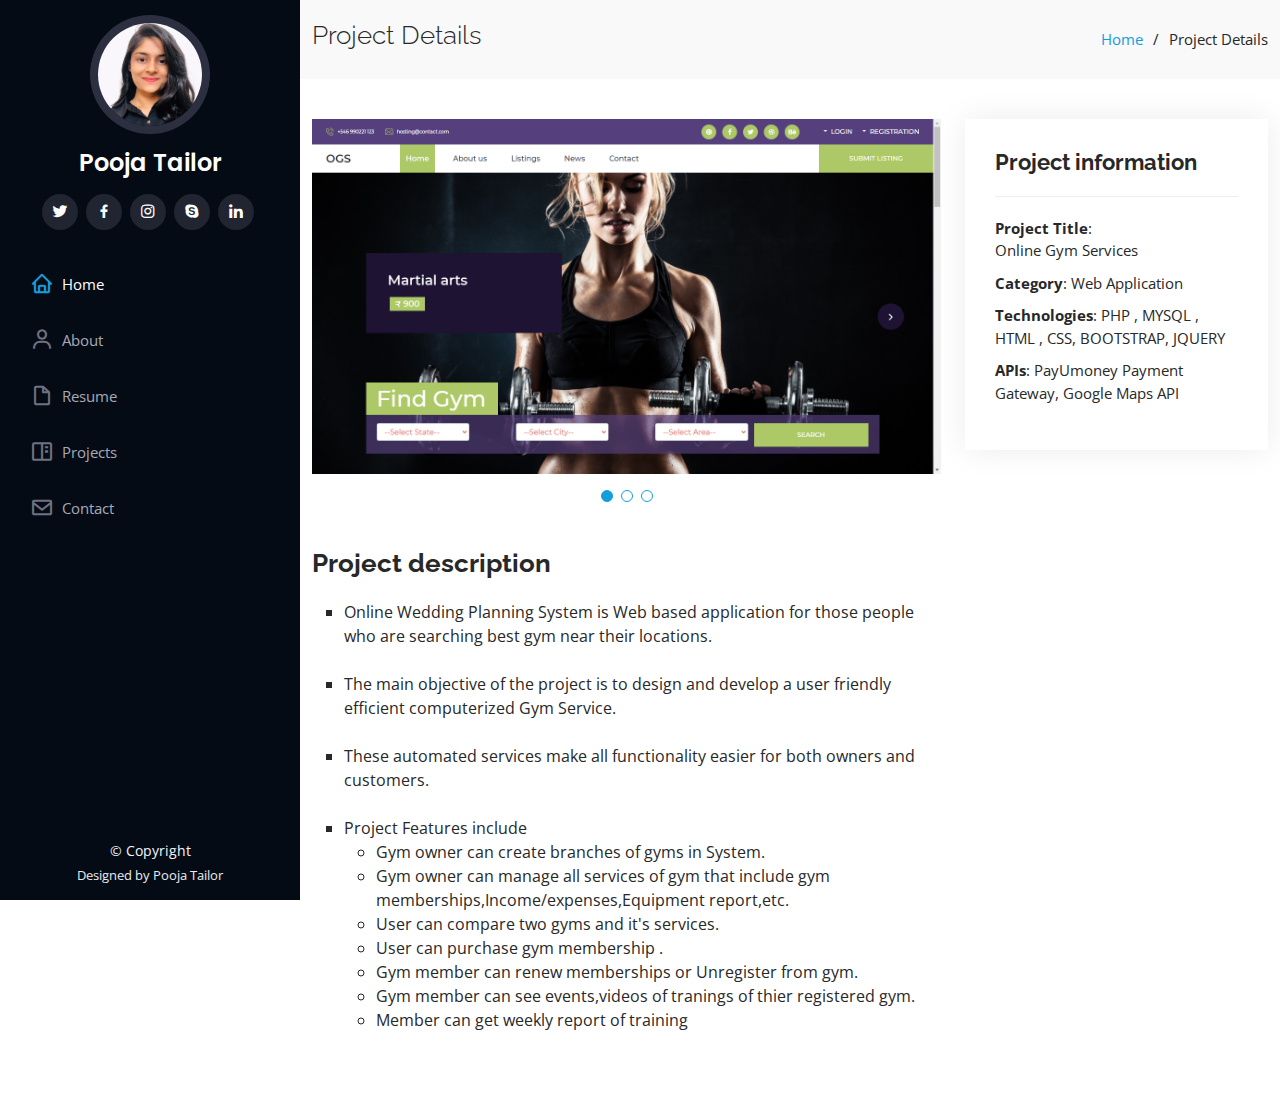
==== portfolio-details-ogs.html @ 12af6002 "portfolio" ====
<!DOCTYPE html>
<html lang="en">

<head>
  <meta charset="utf-8">
  <meta content="width=device-width, initial-scale=1.0" name="viewport">

  <title>Project Details -OGS</title>
  <meta content="" name="description">
  <meta content="" name="keywords">

  <!-- Favicons -->
 
  <link href="assets/img/apple-touch-icon.png" rel="apple-touch-icon">

  <!-- Google Fonts -->
  <link href="https://fonts.googleapis.com/css?family=Open+Sans:300,300i,400,400i,600,600i,700,700i|Raleway:300,300i,400,400i,500,500i,600,600i,700,700i|Poppins:300,300i,400,400i,500,500i,600,600i,700,700i" rel="stylesheet">

  <!-- Vendor CSS Files -->
  <link href="assets/vendor/aos/aos.css" rel="stylesheet">
  <link href="assets/vendor/bootstrap/css/bootstrap.min.css" rel="stylesheet">
  <link href="assets/vendor/bootstrap-icons/bootstrap-icons.css" rel="stylesheet">
  <link href="assets/vendor/boxicons/css/boxicons.min.css" rel="stylesheet">
  <link href="assets/vendor/glightbox/css/glightbox.min.css" rel="stylesheet">
  <link href="assets/vendor/swiper/swiper-bundle.min.css" rel="stylesheet">

  <!-- Template Main CSS File -->
  <link href="assets/css/style.css" rel="stylesheet">

  <!-- =======================================================
  * Template Name: iPortfolio - v3.3.0
  * Template URL: https://bootstrapmade.com/iportfolio-bootstrap-portfolio-websites-template/
  * Author: BootstrapMade.com
  * License: https://bootstrapmade.com/license/
  ======================================================== -->
</head>

<body>

  <!-- ======= Mobile nav toggle button ======= -->
  <i class="bi bi-list mobile-nav-toggle d-xl-none"></i>

 <!-- ======= Header ======= -->
 <header id="header">
  <div class="d-flex flex-column">

    <div class="profile">
      <img src="assets/img/abc.jpeg" alt="" class="img-fluid rounded-circle" height="200">
      <h1 class="text-light"><a href="index.html">Pooja Tailor</a></h1>
      <div class="social-links mt-3 text-center">
        <a href="#" class="twitter"><i class="bx bxl-twitter"></i></a>
        <a href="#" class="facebook"><i class="bx bxl-facebook"></i></a>
        <a href="#" class="instagram"><i class="bx bxl-instagram"></i></a>
        <a href="#" class="google-plus"><i class="bx bxl-skype"></i></a>
        <a href="#" class="linkedin"><i class="bx bxl-linkedin"></i></a>
      </div>
    </div>

    <nav id="navbar" class="nav-menu navbar">
      <ul>
        <li><a href="index.html#hero" class="nav-link scrollto active"><i class="bx bx-home"></i> <span>Home</span></a></li>
        <li><a href="index.html#about" class="nav-link scrollto"><i class="bx bx-user"></i> <span>About</span></a></li>
        <li><a href="index.html#resume" class="nav-link scrollto"><i class="bx bx-file-blank"></i> <span>Resume</span></a></li>
        <li><a href="index.html#portfolio" class="nav-link scrollto"><i class="bx bx-book-content"></i> <span>Projects</span></a></li>
       
        <li><a href="index.html#contact" class="nav-link scrollto"><i class="bx bx-envelope"></i> <span>Contact</span></a></li>
      </ul>
    </nav><!-- .nav-menu -->
  </div>
</header><!-- End Header -->

  <main id="main">

    <!-- ======= Breadcrumbs ======= -->
    <section id="breadcrumbs" class="breadcrumbs">
      <div class="container">

        <div class="d-flex justify-content-between align-items-center">
          <h2>Project Details</h2>
          <ol>
            <li><a href="index.html">Home</a></li>
            <li>Project Details</li>
          </ol>
        </div>

      </div>
    </section><!-- End Breadcrumbs -->

    <!-- ======= Portfolio Details Section ======= -->
    <section id="portfolio-details" class="portfolio-details">
      <div class="container">

        <div class="row gy-4">

          <div class="col-lg-8">
            <div class="portfolio-details-slider swiper-container">
              <div class="swiper-wrapper align-items-center">

                <div class="swiper-slide">
                  <img src="assets/img/portfolio/gym1.png" alt="">
                </div>

                <div class="swiper-slide">
                  <img src="assets/img/portfolio/gym2.png" alt="">
                </div>

                <div class="swiper-slide">
                  <img src="assets/img/portfolio/gym3.png" alt="">
                </div>

              </div>
              <div class="swiper-pagination"></div>
            </div>
          </div>

          <div class="col-lg-4">
            <div class="portfolio-info">
              <h3>Project information</h3>
              <ul>
                <li><strong>Project Title</strong>:<br> Online Gym Services</li>
                <li><strong>Category</strong>: Web Application</li>
                <li><strong>Technologies</strong>:  PHP , MYSQL , HTML , CSS, BOOTSTRAP, JQUERY</li>
                <li><strong>APIs</strong>:  PayUmoney Payment Gateway, Google Maps API</li>
                <!-- <li><strong>Project URL</strong>: <a href="#">www.example.com</a></li> -->
              </ul>
            </div>
            
          </div>

        </div>
        <div class="row gy-4" >
          <div class="col-lg-8">
            <div class="portfolio-description">
              <h2>Project description</h2>
              <ul style="list-style-type:square">
                <li>Online Wedding Planning System is Web based
                  application for those people who are searching
                  best gym near their locations.</li><br>
                <li>The main objective of the project is to design and develop a user friendly efficient computerized Gym Service.</li>
                <br><li>These automated services make all
                  functionality easier for both owners and customers.</li>
                  <br><li>Project Features include
                  <ul>
                    <li>Gym owner can create branches of gyms in System.</li>
                    <li>Gym owner can manage all services of gym that include gym memberships,Income/expenses,Equipment report,etc.</li>
                    <li>User can compare two gyms and it's services.</li>
                    <li>User can purchase gym membership .</li>
                    <li>Gym member can renew memberships or Unregister from gym.</li>
                    <li>Gym member can see events,videos of tranings of thier registered gym.</li>
                    <li>Member can get weekly report of training</li>
                    
                  </ul>
                </li>
              </ul>
            </div>
          </div>
        </div>
      </div>
    </section><!-- End Portfolio Details Section -->

  </main><!-- End #main -->

  <!-- ======= Footer ======= -->
  <footer id="footer">
    <div class="container">
      <div class="copyright">
        &copy; Copyright 
      </div>
      <div class="credits">
        <!-- All the links in the footer should remain intact. -->
        <!-- You can delete the links only if you purchased the pro version. -->
        <!-- Licensing information: https://bootstrapmade.com/license/ -->
        <!-- Purchase the pro version with working PHP/AJAX contact form: https://bootstrapmade.com/iportfolio-bootstrap-portfolio-websites-template/ -->
        Designed by Pooja Tailor
      </div>
    </div>
  </footer><!-- End  Footer -->

  <a href="#" class="back-to-top d-flex align-items-center justify-content-center"><i class="bi bi-arrow-up-short"></i></a>

  <!-- Vendor JS Files -->
  <script src="assets/vendor/aos/aos.js"></script>
  <script src="assets/vendor/bootstrap/js/bootstrap.bundle.min.js"></script>
  <script src="assets/vendor/glightbox/js/glightbox.min.js"></script>
  <script src="assets/vendor/isotope-layout/isotope.pkgd.min.js"></script>
  <script src="assets/vendor/php-email-form/validate.js"></script>
  <script src="assets/vendor/purecounter/purecounter.js"></script>
  <script src="assets/vendor/swiper/swiper-bundle.min.js"></script>
  <script src="assets/vendor/typed.js/typed.min.js"></script>
  <script src="assets/vendor/waypoints/noframework.waypoints.js"></script>

  <!-- Template Main JS File -->
  <script src="assets/js/main.js"></script>

</body>

</html>
---- assets/css/style.css ----
/**
* Template Name: iPortfolio - v3.3.0
* Template URL: https://bootstrapmade.com/iportfolio-bootstrap-portfolio-websites-template/
* Author: BootstrapMade.com
* License: https://bootstrapmade.com/license/
*/

/*--------------------------------------------------------------
# General
--------------------------------------------------------------*/
body {
  font-family: "Open Sans", sans-serif;
  color: #272829;
}

a {
  color: #149ddd;
  text-decoration: none;
}

a:hover {
  color: #37b3ed;
  text-decoration: none;
}

h1, h2, h3, h4, h5, h6 {
  font-family: "Raleway", sans-serif;
}

/*--------------------------------------------------------------
# Back to top button
--------------------------------------------------------------*/
.back-to-top {
  position: fixed;
  visibility: hidden;
  opacity: 0;
  right: 15px;
  bottom: 15px;
  z-index: 996;
  background: #149ddd;
  width: 40px;
  height: 40px;
  border-radius: 50px;
  transition: all 0.4s;
}

.back-to-top i {
  font-size: 28px;
  color: #fff;
  line-height: 0;
}

.back-to-top:hover {
  background: #2eafec;
  color: #fff;
}

.back-to-top.active {
  visibility: visible;
  opacity: 1;
}

/*--------------------------------------------------------------
# Header
--------------------------------------------------------------*/
#header {
  position: fixed;
  top: 0;
  left: 0;
  bottom: 0;
  width: 300px;
  transition: all ease-in-out 0.5s;
  z-index: 9997;
  transition: all 0.5s;
  padding: 0 15px;
  background: #040b14;
  overflow-y: auto;
}

#header .profile img {
  margin: 15px auto;
  display: block;
  width: 120px;
  border: 8px solid #2c2f3f;
}

#header .profile h1 {
  font-size: 24px;
  margin: 0;
  padding: 0;
  font-weight: 600;
  -moz-text-align-last: center;
  text-align-last: center;
  font-family: "Poppins", sans-serif;
}

#header .profile h1 a, #header .profile h1 a:hover {
  color: #fff;
  text-decoration: none;
}

#header .profile .social-links a {
  font-size: 18px;
  display: inline-block;
  background: #212431;
  color: #fff;
  line-height: 1;
  padding: 8px 0;
  margin-right: 4px;
  border-radius: 50%;
  text-align: center;
  width: 36px;
  height: 36px;
  transition: 0.3s;
}

#header .profile .social-links a:hover {
  background: #149ddd;
  color: #fff;
  text-decoration: none;
}

#main {
  margin-left: 300px;
}

@media (max-width: 1199px) {
  #header {
    left: -300px;
  }
  #main {
    margin-left: 0;
  }
}

/*--------------------------------------------------------------
# Navigation Menu
--------------------------------------------------------------*/
/* Desktop Navigation */
.nav-menu {
  padding: 30px 0 0 0;
}

.nav-menu * {
  margin: 0;
  padding: 0;
  list-style: none;
}

.nav-menu > ul > li {
  position: relative;
  white-space: nowrap;
}

.nav-menu a, .nav-menu a:focus {
  display: flex;
  align-items: center;
  color: #a8a9b4;
  padding: 12px 15px;
  margin-bottom: 8px;
  transition: 0.3s;
  font-size: 15px;
}

.nav-menu a i, .nav-menu a:focus i {
  font-size: 24px;
  padding-right: 8px;
  color: #6f7180;
}

.nav-menu a:hover, .nav-menu .active, .nav-menu .active:focus, .nav-menu li:hover > a {
  text-decoration: none;
  color: #fff;
}

.nav-menu a:hover i, .nav-menu .active i, .nav-menu .active:focus i, .nav-menu li:hover > a i {
  color: #149ddd;
}

/* Mobile Navigation */
.mobile-nav-toggle {
  position: fixed;
  right: 15px;
  top: 15px;
  z-index: 9998;
  border: 0;
  font-size: 24px;
  transition: all 0.4s;
  outline: none !important;
  background-color: #149ddd;
  color: #fff;
  width: 40px;
  height: 40px;
  display: inline-flex;
  align-items: center;
  justify-content: center;
  line-height: 0;
  border-radius: 50px;
  cursor: pointer;
}

.mobile-nav-active {
  overflow: hidden;
}

.mobile-nav-active #header {
  left: 0;
}

/*--------------------------------------------------------------
# Hero Section
--------------------------------------------------------------*/
#hero {
  width: 100%;
  height: 100vh;
  background: url("../img/back.jpg") top center;
  background-size: cover;
}

#hero:before {
  content: "";
  background: rgba(5, 13, 24, 0.3);
  position: absolute;
  bottom: 0;
  top: 0;
  left: 0;
  right: 0;
  z-index: 1;
}

#hero .hero-container {
  position: relative;
  z-index: 2;
  min-width: 300px;
}

#hero h1 {
  margin: 0 0 10px 0;
  font-size: 64px;
  font-weight: 700;
  line-height: 56px;
  color: #fff;
}

#hero p {
  color: #fff;
  margin-bottom: 50px;
  font-size: 26px;
  font-family: "Poppins", sans-serif;
}

#hero p span {
  color: #fff;
  padding-bottom: 4px;
  letter-spacing: 1px;
  border-bottom: 3px solid #149ddd;
}

@media (min-width: 1024px) {
  #hero {
    background-attachment: fixed;
  }
}

@media (max-width: 768px) {
  #hero h1 {
    font-size: 28px;
    line-height: 36px;
  }
  #hero h2 {
    font-size: 18px;
    line-height: 24px;
    margin-bottom: 30px;
  }
}

/*--------------------------------------------------------------
# Sections General
--------------------------------------------------------------*/
section {
  padding: 60px 0;
  overflow: hidden;
}

.section-bg {
  background: #f5f8fd;
}

.section-title {
  padding-bottom: 30px;
}

.section-title h2 {
  font-size: 32px;
  font-weight: bold;
  margin-bottom: 20px;
  padding-bottom: 20px;
  position: relative;
  color: #173b6c;
}

.section-title h2::after {
  content: '';
  position: absolute;
  display: block;
  width: 50px;
  height: 3px;
  background: #149ddd;
  bottom: 0;
  left: 0;
}

.section-title p {
  margin-bottom: 0;
}

/*--------------------------------------------------------------
# About
--------------------------------------------------------------*/
.about .content h3 {
  font-weight: 700;
  font-size: 26px;
  color: #173b6c;
}

.about .content ul {
  list-style: none;
  padding: 0;
}

.about .content ul li {
  margin-bottom: 20px;
  display: flex;
  align-items: center;
}

.about .content ul strong {
  margin-right: 10px;
}

.about .content ul i {
  font-size: 16px;
  margin-right: 5px;
  color: #149ddd;
  line-height: 0;
}

.about .content p:last-child {
  margin-bottom: 0;
}

/*--------------------------------------------------------------
# Facts
--------------------------------------------------------------*/
.facts {
  padding-bottom: 30px;
}

.facts .count-box {
  padding: 30px;
  width: 100%;
}

.facts .count-box i {
  display: block;
  font-size: 44px;
  color: #149ddd;
  float: left;
  line-height: 0;
}

.facts .count-box span {
  font-size: 48px;
  line-height: 40px;
  display: block;
  font-weight: 700;
  color: #050d18;
  margin-left: 60px;
}

.facts .count-box p {
  padding: 15px 0 0 0;
  margin: 0 0 0 60px;
  font-family: "Raleway", sans-serif;
  font-size: 14px;
  color: #122f57;
}

.facts .count-box a {
  font-weight: 600;
  display: block;
  margin-top: 20px;
  color: #122f57;
  font-size: 15px;
  font-family: "Poppins", sans-serif;
  transition: ease-in-out 0.3s;
}

.facts .count-box a:hover {
  color: #1f5297;
}

/*--------------------------------------------------------------
# Akills
--------------------------------------------------------------*/
.skills .progress {
  height: 60px;
  display: block;
  background: none;
  border-radius: 0;
}

.skills .progress .skill {
  padding: 0;
  margin: 0 0 6px 0;
  text-transform: uppercase;
  display: block;
  font-weight: 600;
  font-family: "Poppins", sans-serif;
  color: #050d18;
}

.skills .progress .skill .val {
  float: right;
  font-style: normal;
}

.skills .progress-bar-wrap {
  background: #dce8f8;
  height: 10px;
}

.skills .progress-bar {
  width: 1px;
  height: 10px;
  transition: .9s;
  background-color: #149ddd;
}

/*--------------------------------------------------------------
# Resume
--------------------------------------------------------------*/
.resume .resume-title {
  font-size: 26px;
  font-weight: 700;
  margin-top: 20px;
  margin-bottom: 20px;
  color: #050d18;
}

.resume .resume-item {
  padding: 0 0 20px 20px;
  margin-top: -2px;
  border-left: 2px solid #1f5297;
  position: relative;
}

.resume .resume-item h4 {
  line-height: 18px;
  font-size: 18px;
  font-weight: 600;
  text-transform: uppercase;
  font-family: "Poppins", sans-serif;
  color: #050d18;
  margin-bottom: 10px;
}

.resume .resume-item h5 {
  font-size: 16px;
  background: #e4edf9;
  padding: 5px 15px;
  display: inline-block;
  font-weight: 600;
  margin-bottom: 10px;
}

.resume .resume-item ul {
  padding-left: 20px;
}

.resume .resume-item ul li {
  padding-bottom: 10px;
}

.resume .resume-item:last-child {
  padding-bottom: 0;
}

.resume .resume-item::before {
  content: "";
  position: absolute;
  width: 16px;
  height: 16px;
  border-radius: 50px;
  left: -9px;
  top: 0;
  background: #fff;
  border: 2px solid #1f5297;
}

/*--------------------------------------------------------------
# Portfolio
--------------------------------------------------------------*/
.portfolio .portfolio-item {
  margin-bottom: 30px;
}

.portfolio #portfolio-flters {
  padding: 0;
  margin: 0 auto 35px auto;
  list-style: none;
  text-align: center;
  background: #fff;
  border-radius: 50px;
  padding: 2px 15px;
}

.portfolio #portfolio-flters li {
  cursor: pointer;
  display: inline-block;
  padding: 10px 15px 8px 15px;
  font-size: 14px;
  font-weight: 600;
  line-height: 1;
  text-transform: uppercase;
  color: #272829;
  margin-bottom: 5px;
  transition: all 0.3s ease-in-out;
}

.portfolio #portfolio-flters li:hover, .portfolio #portfolio-flters li.filter-active {
  color: #149ddd;
}

.portfolio #portfolio-flters li:last-child {
  margin-right: 0;
}

.portfolio .portfolio-wrap {
  transition: 0.3s;
  position: relative;
  overflow: hidden;
  z-index: 1;
}

.portfolio .portfolio-wrap::before {
  content: "";
  background: rgba(255, 255, 255, 0.5);
  position: absolute;
  left: 0;
  right: 0;
  top: 0;
  bottom: 0;
  transition: all ease-in-out 0.3s;
  z-index: 2;
  opacity: 0;
}

.portfolio .portfolio-wrap .portfolio-links {
  opacity: 1;
  left: 0;
  right: 0;
  bottom: -60px;
  z-index: 3;
  position: absolute;
  transition: all ease-in-out 0.3s;
  display: flex;
  justify-content: center;
}

.portfolio .portfolio-wrap .portfolio-links a {
  color: #fff;
  font-size: 28px;
  text-align: center;
  background: rgba(20, 157, 221, 0.75);
  transition: 0.3s;
  width: 50%;
}

.portfolio .portfolio-wrap .portfolio-links a:hover {
  background: rgba(20, 157, 221, 0.95);
}

.portfolio .portfolio-wrap .portfolio-links a + a {
  border-left: 1px solid #37b3ed;
}

.portfolio .portfolio-wrap:hover::before {
  top: 0;
  left: 0;
  right: 0;
  bottom: 0;
  opacity: 1;
}

.portfolio .portfolio-wrap:hover .portfolio-links {
  opacity: 1;
  bottom: 0;
}

/*--------------------------------------------------------------
# Portfolio Details
--------------------------------------------------------------*/
.portfolio-details {
  padding-top: 40px;
}

.portfolio-details .portfolio-details-slider img {
  width: 100%;
}

.portfolio-details .portfolio-details-slider .swiper-pagination {
  margin-top: 20px;
  position: relative;
}

.portfolio-details .portfolio-details-slider .swiper-pagination .swiper-pagination-bullet {
  width: 12px;
  height: 12px;
  background-color: #fff;
  opacity: 1;
  border: 1px solid #149ddd;
}

.portfolio-details .portfolio-details-slider .swiper-pagination .swiper-pagination-bullet-active {
  background-color: #149ddd;
}

.portfolio-details .portfolio-info {
  padding: 30px;
  box-shadow: 0px 0 30px rgba(5, 13, 24, 0.08);
}

.portfolio-details .portfolio-info h3 {
  font-size: 22px;
  font-weight: 700;
  margin-bottom: 20px;
  padding-bottom: 20px;
  border-bottom: 1px solid #eee;
}

.portfolio-details .portfolio-info ul {
  list-style: none;
  padding: 0;
  font-size: 15px;
}

.portfolio-details .portfolio-info ul li + li {
  margin-top: 10px;
}

.portfolio-details .portfolio-description {
  padding-top: 30px;
}

.portfolio-details .portfolio-description h2 {
  font-size: 26px;
  font-weight: 700;
  margin-bottom: 20px;
}

.portfolio-details .portfolio-description p {
  padding: 0;
}

/*--------------------------------------------------------------
# Services
--------------------------------------------------------------*/
.services .icon-box {
  margin-bottom: 20px;
}

.services .icon {
  float: left;
  display: flex;
  align-items: center;
  justify-content: center;
  width: 54px;
  height: 54px;
  background: #149ddd;
  border-radius: 50%;
  transition: 0.5s;
  border: 1px solid #149ddd;
}

.services .icon i {
  color: #fff;
  font-size: 24px;
  line-height: 0;
}

.services .icon-box:hover .icon {
  background: #fff;
}

.services .icon-box:hover .icon i {
  color: #149ddd;
}

.services .title {
  margin-left: 80px;
  font-weight: 700;
  margin-bottom: 15px;
  font-size: 18px;
}

.services .title a {
  color: #343a40;
}

.services .title a:hover {
  color: #149ddd;
}

.services .description {
  margin-left: 80px;
  line-height: 24px;
  font-size: 14px;
}

/*--------------------------------------------------------------
# Testimonials
--------------------------------------------------------------*/
.testimonials .testimonial-item {
  box-sizing: content-box;
  text-align: center;
  min-height: 320px;
}

.testimonials .testimonial-item .testimonial-img {
  width: 90px;
  border-radius: 50%;
  margin: 0 auto;
}

.testimonials .testimonial-item h3 {
  font-size: 18px;
  font-weight: bold;
  margin: 10px 0 5px 0;
  color: #111;
}

.testimonials .testimonial-item h4 {
  font-size: 14px;
  color: #999;
  margin: 0;
}

.testimonials .testimonial-item .quote-icon-left, .testimonials .testimonial-item .quote-icon-right {
  color: #c3e8fa;
  font-size: 26px;
}

.testimonials .testimonial-item .quote-icon-left {
  display: inline-block;
  left: -5px;
  position: relative;
}

.testimonials .testimonial-item .quote-icon-right {
  display: inline-block;
  right: -5px;
  position: relative;
  top: 10px;
}

.testimonials .testimonial-item p {
  font-style: italic;
  margin: 0 15px 15px 15px;
  padding: 20px;
  background: #fff;
  position: relative;
  margin-bottom: 35px;
  border-radius: 6px;
  box-shadow: 0px 2px 15px rgba(0, 0, 0, 0.1);
}

.testimonials .testimonial-item p::after {
  content: "";
  width: 0;
  height: 0;
  border-top: 20px solid #fff;
  border-right: 20px solid transparent;
  border-left: 20px solid transparent;
  position: absolute;
  bottom: -20px;
  left: calc(50% - 20px);
}

.testimonials .swiper-pagination {
  margin-top: 20px;
  position: relative;
}

.testimonials .swiper-pagination .swiper-pagination-bullet {
  width: 12px;
  height: 12px;
  background-color: #fff;
  opacity: 1;
  border: 1px solid #149ddd;
}

.testimonials .swiper-pagination .swiper-pagination-bullet-active {
  background-color: #149ddd;
}

/*--------------------------------------------------------------
# Contact
--------------------------------------------------------------*/
.contact {
  padding-bottom: 130px;
}

.contact .info {
  padding: 30px;
  background: #fff;
  width: 100%;
  box-shadow: 0 0 24px 0 rgba(0, 0, 0, 0.12);
}

.contact .info i {
  font-size: 20px;
  color: #149ddd;
  float: left;
  width: 44px;
  height: 44px;
  background: #dff3fc;
  display: flex;
  justify-content: center;
  align-items: center;
  border-radius: 50px;
  transition: all 0.3s ease-in-out;
}

.contact .info h4 {
  padding: 0 0 0 60px;
  font-size: 22px;
  font-weight: 600;
  margin-bottom: 5px;
  color: #050d18;
}

.contact .info p {
  padding: 0 0 10px 60px;
  margin-bottom: 20px;
  font-size: 14px;
  color: #173b6c;
}

.contact .info .email p {
  padding-top: 5px;
}

.contact .info .social-links {
  padding-left: 60px;
}

.contact .info .social-links a {
  font-size: 18px;
  display: inline-block;
  background: #333;
  color: #fff;
  line-height: 1;
  padding: 8px 0;
  border-radius: 50%;
  text-align: center;
  width: 36px;
  height: 36px;
  transition: 0.3s;
  margin-right: 10px;
}

.contact .info .social-links a:hover {
  background: #149ddd;
  color: #fff;
}

.contact .info .email:hover i, .contact .info .address:hover i, .contact .info .phone:hover i {
  background: #149ddd;
  color: #fff;
}

.contact .php-email-form {
  width: 100%;
  padding: 30px;
  background: #fff;
  box-shadow: 0 0 24px 0 rgba(0, 0, 0, 0.12);
}

.contact .php-email-form .form-group {
  padding-bottom: 8px;
}

.contact .php-email-form .validate {
  display: none;
  color: red;
  margin: 0 0 15px 0;
  font-weight: 400;
  font-size: 13px;
}

.contact .php-email-form .error-message {
  display: none;
  color: #fff;
  background: #ed3c0d;
  text-align: left;
  padding: 15px;
  font-weight: 600;
}

.contact .php-email-form .error-message br + br {
  margin-top: 25px;
}

.contact .php-email-form .sent-message {
  display: none;
  color: #fff;
  background: #18d26e;
  text-align: center;
  padding: 15px;
  font-weight: 600;
}

.contact .php-email-form .loading {
  display: none;
  background: #fff;
  text-align: center;
  padding: 15px;
}

.contact .php-email-form .loading:before {
  content: "";
  display: inline-block;
  border-radius: 50%;
  width: 24px;
  height: 24px;
  margin: 0 10px -6px 0;
  border: 3px solid #18d26e;
  border-top-color: #eee;
  -webkit-animation: animate-loading 1s linear infinite;
  animation: animate-loading 1s linear infinite;
}

.contact .php-email-form .form-group {
  margin-bottom: 15px;
}

.contact .php-email-form label {
  padding-bottom: 8px;
}

.contact .php-email-form input, .contact .php-email-form textarea {
  border-radius: 0;
  box-shadow: none;
  font-size: 14px;
}

.contact .php-email-form input {
  height: 44px;
}

.contact .php-email-form textarea {
  padding: 10px 15px;
}

.contact .php-email-form button[type="submit"] {
  background: #149ddd;
  border: 0;
  padding: 10px 24px;
  color: #fff;
  transition: 0.4s;
  border-radius: 4px;
}

.contact .php-email-form button[type="submit"]:hover {
  background: #37b3ed;
}

@-webkit-keyframes animate-loading {
  0% {
    transform: rotate(0deg);
  }
  100% {
    transform: rotate(360deg);
  }
}

@keyframes animate-loading {
  0% {
    transform: rotate(0deg);
  }
  100% {
    transform: rotate(360deg);
  }
}

/*--------------------------------------------------------------
# Breadcrumbs
--------------------------------------------------------------*/
.breadcrumbs {
  padding: 20px 0;
  background: #f9f9f9;
}

.breadcrumbs h2 {
  font-size: 26px;
  font-weight: 300;
}

.breadcrumbs ol {
  display: flex;
  flex-wrap: wrap;
  list-style: none;
  padding: 0;
  margin: 0;
  font-size: 15px;
}

.breadcrumbs ol li + li {
  padding-left: 10px;
}

.breadcrumbs ol li + li::before {
  display: inline-block;
  padding-right: 10px;
  color: #0e2442;
  content: "/";
}

@media (max-width: 768px) {
  .breadcrumbs .d-flex {
    display: block !important;
  }
  .breadcrumbs ol {
    display: block;
  }
  .breadcrumbs ol li {
    display: inline-block;
  }
}

/*--------------------------------------------------------------
# Footer
--------------------------------------------------------------*/
#footer {
  padding: 15px;
  color: #f4f6fd;
  font-size: 14px;
  position: fixed;
  left: 0;
  bottom: 0;
  width: 300px;
  z-index: 9999;
  background: #040b14;
}

#footer .copyright {
  text-align: center;
}

#footer .credits {
  padding-top: 5px;
  text-align: center;
  font-size: 13px;
  color: #eaebf0;
}

@media (max-width: 1199px) {
  #footer {
    position: static;
    width: auto;
    padding-right: 20px 15px;
  }
}
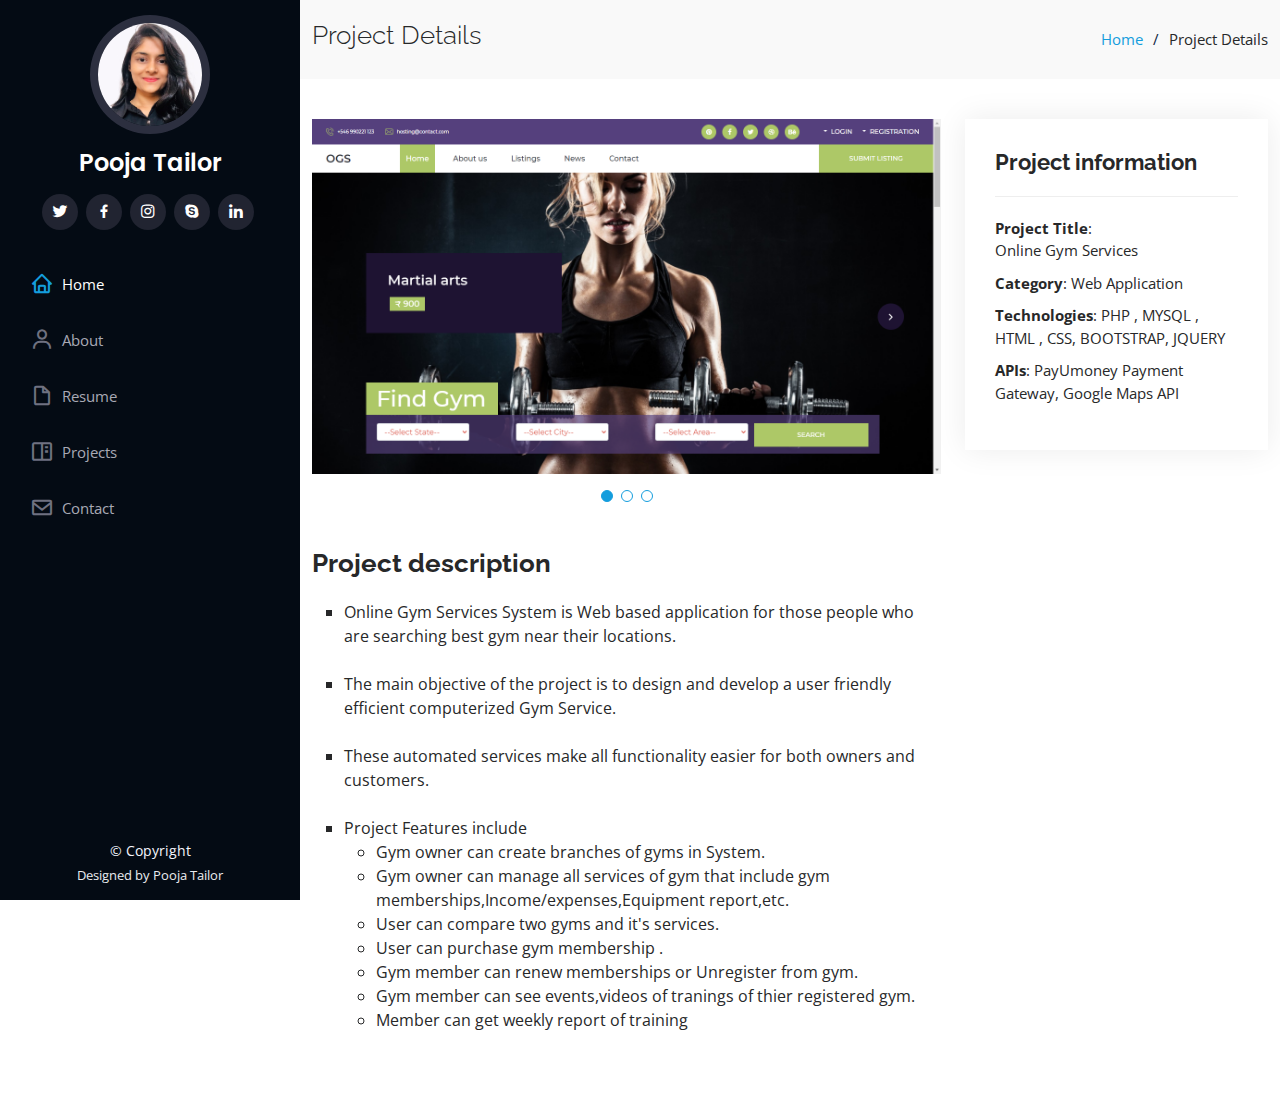
==== commit f2aa2bc0: "Update portfolio-details-ogs.html" ====
--- a/portfolio-details-ogs.html
+++ b/portfolio-details-ogs.html
@@ -133,7 +133,7 @@
             <div class="portfolio-description">
               <h2>Project description</h2>
               <ul style="list-style-type:square">
-                <li>Online Wedding Planning System is Web based
+                <li>Online Gym Services System is Web based
                   application for those people who are searching
                   best gym near their locations.</li><br>
                 <li>The main objective of the project is to design and develop a user friendly efficient computerized Gym Service.</li>
@@ -194,4 +194,4 @@
 
 </body>
 
-</html>+</html>
